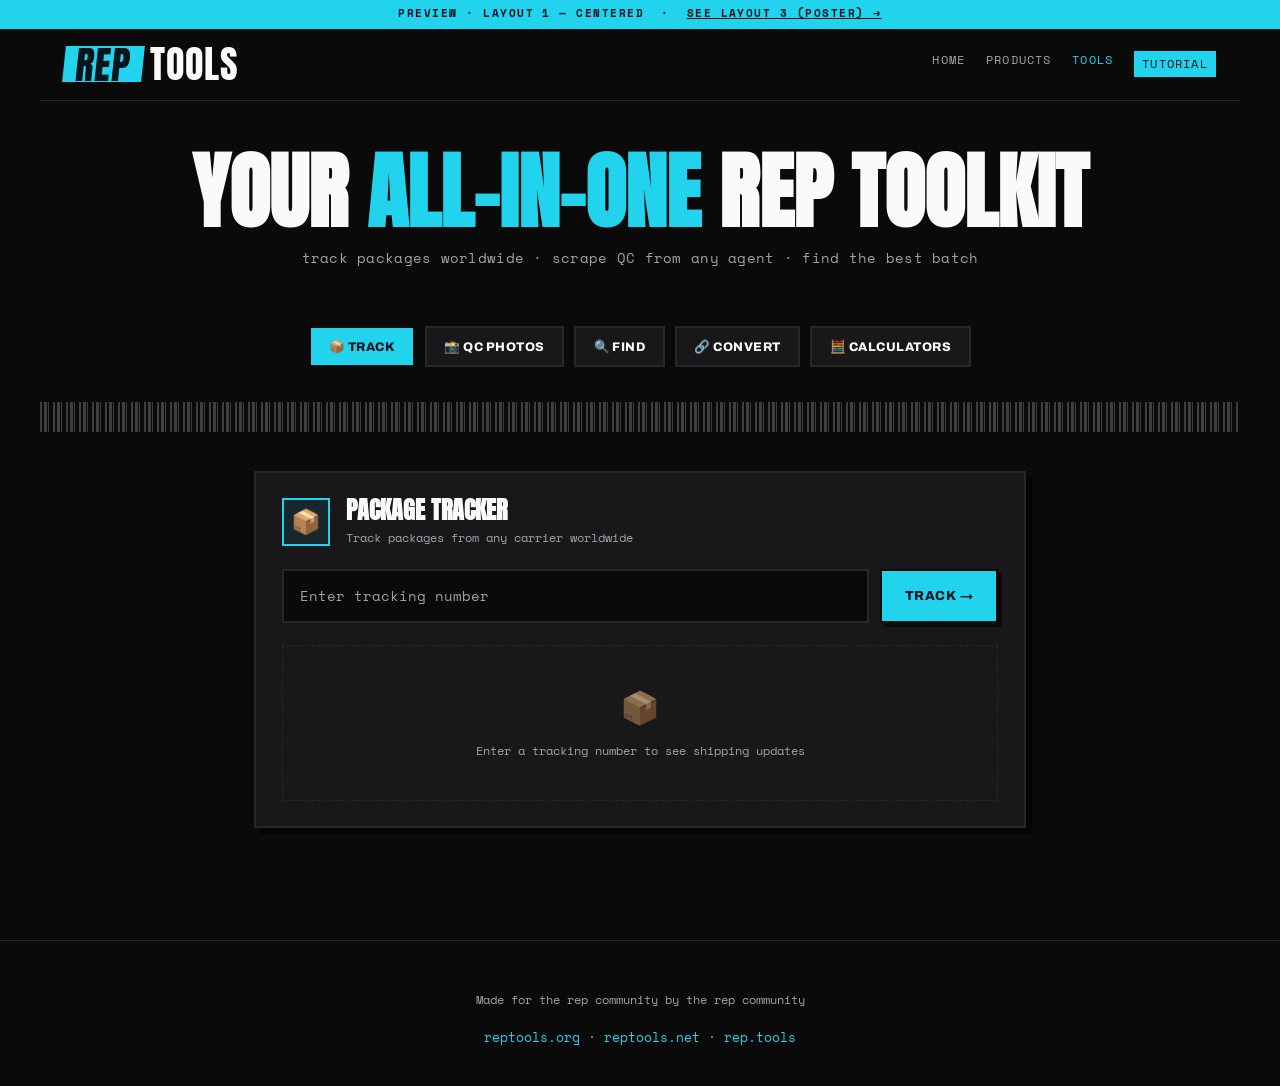
==== option1/index.html @ 3c8e62e5 "two tools-page versions: Layout 1 (Centered) vs Layout 3 (Poster), black+cyan" ====
<!doctype html>
<html lang="en">
<head>
<meta charset="utf-8">
<meta name="viewport" content="width=device-width, initial-scale=1">
<title>RepTools — Tools (Layout 1 · Centered)</title>
<link rel="stylesheet" href="../brand.css">
<style>
  *{box-sizing:border-box}
  body{background:var(--ink);color:var(--bone);font-family:var(--font-body);margin:0;line-height:1.5}
  a{color:inherit}
  .wrap{max-width:1200px;margin:0 auto;padding:0 1.5rem}

  /* compare ribbon (only on the preview, not part of the design) */
  .ribbon{background:var(--hazard);color:var(--on-hazard);font-family:var(--font-mono);font-size:.66rem;
    letter-spacing:.14em;text-transform:uppercase;text-align:center;padding:.4rem 1rem;font-weight:700}
  .ribbon a{color:var(--on-hazard);font-weight:700}

  /* header */
  header{display:flex;align-items:center;justify-content:space-between;gap:1rem;padding:1.1rem 1.5rem;
    max-width:1200px;margin:0 auto;border-bottom:1px solid var(--ink-line)}
  header nav{display:flex;gap:1.3rem;font-family:var(--font-mono);font-size:.74rem;text-transform:uppercase;letter-spacing:.1em}
  header nav a{color:var(--bone-dim);text-decoration:none}
  header nav a.active{color:var(--hazard)}
  header nav a.nav-cta{color:var(--on-hazard);background:var(--hazard);padding:.35em .7em}
  @media(max-width:620px){header nav a:not(.nav-cta){display:none}}

  /* ============ HERO — LAYOUT 1 · CENTERED CLASSIC+ ============ */
  .hero{max-width:1000px;margin:0 auto;text-align:center;padding:3.4rem 1.5rem 1.8rem}
  .hero h1{font-family:var(--font-display);text-transform:uppercase;font-size:clamp(2.6rem,7vw,5.2rem);line-height:.9;margin:0}
  .hero h1 em{color:var(--hazard);font-style:normal}
  .hero .sub{font-family:var(--font-mono);color:var(--bone-dim);font-size:.85rem;margin:1.1rem 0 0;letter-spacing:.02em}

  .tabs{display:flex;gap:.6rem;justify-content:center;flex-wrap:wrap;max-width:1200px;margin:1.8rem auto 0;padding:0 1.5rem}
  .tab{display:inline-flex;align-items:center;gap:.5ch;border:2px solid var(--ink-line);background:var(--ink-raised);color:var(--bone);
    padding:.7rem 1.1rem;font-weight:800;text-transform:uppercase;letter-spacing:.04em;font-size:.78rem;cursor:pointer;
    font-family:var(--font-body);transition:.12s var(--ease)}
  .tab:hover{border-color:var(--hazard)}
  .tab.active{background:var(--hazard);color:var(--on-hazard);border-color:var(--ink);box-shadow:4px 4px 0 var(--ink)}

  /* ============ SHARED TOOL BODY (identical across versions) ============ */
  .barcode{height:30px;max-width:1200px;margin:2.2rem auto 2.4rem;background:repeating-linear-gradient(90deg,
    var(--bone) 0 2px,transparent 2px 4px,var(--bone) 4px 7px,transparent 7px 8px,var(--bone) 8px 9px,transparent 9px 13px);opacity:.22}

  main{padding-bottom:4rem}
  .section{display:none;max-width:820px;margin:0 auto;padding:0 1.5rem}
  .section.active{display:block}

  .card{background:var(--ink-raised);border:2px solid var(--ink-line);box-shadow:6px 6px 0 rgba(0,0,0,.55);padding:1.6rem}
  .card-header{display:flex;align-items:center;gap:1rem;margin-bottom:1.4rem}
  .card-icon{width:48px;height:48px;flex:none;display:grid;place-items:center;border:2px solid var(--hazard);
    color:var(--hazard);font-size:1.5rem;background:rgba(34,211,238,.08)}
  .card-title{font-family:var(--font-display);text-transform:uppercase;font-size:1.5rem;line-height:1;margin:0}
  .card-subtitle{font-family:var(--font-mono);font-size:.72rem;color:var(--bone-dim);margin-top:.4rem}

  .input-group{display:flex;gap:.7rem;flex-wrap:wrap}
  .input-wrapper{flex:1;min-width:200px}
  .input-wrapper input{width:100%;border:2px solid var(--ink-line);background:var(--ink);color:var(--bone);
    font-family:var(--font-mono);padding:.95rem 1rem;font-size:.85rem}
  .input-wrapper input::placeholder{color:var(--bone-dim)}
  .btn{display:inline-flex;align-items:center;gap:.5ch;border:2px solid var(--ink);background:var(--hazard);color:var(--on-hazard);
    font-weight:800;text-transform:uppercase;letter-spacing:.04em;font-size:.82rem;padding:.95rem 1.4rem;cursor:pointer;
    box-shadow:4px 4px 0 var(--ink);font-family:var(--font-body);text-decoration:none;transition:.12s var(--ease)}
  .btn:hover{transform:translate(-2px,-2px);box-shadow:6px 6px 0 var(--ink)}
  .btn:active{transform:translate(2px,2px);box-shadow:1px 1px 0 var(--ink)}
  .btn--full{width:100%;justify-content:center}

  .tagrow{display:flex;flex-wrap:wrap;gap:.5rem;margin-top:1rem}
  .tag{font-family:var(--font-mono);font-size:.66rem;font-weight:700;letter-spacing:.1em;text-transform:uppercase;
    padding:.3em .6em;border:1.5px solid var(--hazard);color:var(--hazard)}

  .empty{margin-top:1.4rem;border:1px dashed var(--ink-line);padding:2.4rem 1rem;text-align:center;color:var(--bone-dim)}
  .empty .ic{font-size:2rem;display:block;margin-bottom:.6rem;opacity:.6}
  .empty p{font-family:var(--font-mono);font-size:.78rem;margin:0}

  .note{background:rgba(34,211,238,.07);border:1px solid rgba(34,211,238,.22);padding:1rem;margin-bottom:1.4rem;
    font-family:var(--font-mono);font-size:.74rem;color:var(--bone-dim);line-height:1.6}
  .note b{color:var(--hazard)}

  .subtabs{display:flex;gap:.5rem;max-width:520px;margin:0 auto 1.4rem;justify-content:center;flex-wrap:wrap}
  .subtab{border:2px solid var(--ink-line);background:var(--ink-raised);color:var(--bone-dim);font-family:var(--font-mono);
    font-size:.72rem;text-transform:uppercase;letter-spacing:.04em;padding:.55rem .9rem;cursor:pointer}
  .subtab.active{background:var(--hazard);color:var(--on-hazard);border-color:var(--ink)}

  .calc-label{display:block;font-family:var(--font-mono);font-size:.66rem;letter-spacing:.08em;text-transform:uppercase;
    color:var(--bone-dim);margin:0 0 .45rem}
  .calc-grid{display:grid;grid-template-columns:repeat(auto-fit,minmax(180px,1fr));gap:1rem;margin-bottom:1.2rem}
  .calc-input,.calc-select{width:100%;border:2px solid var(--ink-line);background:var(--ink);color:var(--bone);
    font-family:var(--font-mono);padding:.7rem .8rem;font-size:.85rem}
  .chips{display:flex;flex-wrap:wrap;gap:.5rem;margin-bottom:1.2rem}
  .chip{border:2px solid var(--ink-line);background:var(--ink);color:var(--bone);font-family:var(--font-mono);
    font-size:.72rem;padding:.5rem .8rem;cursor:pointer}
  .chip[aria-pressed="true"]{background:var(--hazard);color:var(--on-hazard);border-color:var(--ink)}
  .wip{font-family:var(--font-mono);font-size:.58rem;letter-spacing:.1em;text-transform:uppercase;color:var(--ink);
    background:var(--hazard);padding:.2em .5em;vertical-align:middle}

  footer{border-top:1px solid var(--ink-line);margin-top:3rem;padding:2.4rem 1.5rem;text-align:center;
    font-family:var(--font-mono);font-size:.74rem;color:var(--bone-dim)}
  footer a{color:var(--hazard);text-decoration:none}
  footer .dom{margin-top:1.2rem;font-size:.8rem}
</style>
</head>
<body>

<div class="ribbon">Preview · Layout 1 — Centered &nbsp;·&nbsp; <a href="../option3/">see Layout 3 (Poster) →</a></div>

<header>
  <a href="#" class="cc-wordmark cc-wordmark--lg"><span class="cc-rep">REP</span><span class="cc-tools">TOOLS</span></a>
  <nav>
    <a href="#">Home</a><a href="#">Products</a><a href="#" class="active">Tools</a><a href="#" class="nav-cta">Tutorial</a>
  </nav>
</header>

<main>
  <!-- ============ TOOLS SECTION — LAYOUT 1 (CENTERED) ============ -->
  <section class="hero">
    <h1>Your <em>All-In-One</em> Rep Toolkit</h1>
    <p class="sub">track packages worldwide · scrape QC from any agent · find the best batch</p>
  </section>
  <div class="tabs" role="tablist">
    <button class="tab active" data-section="track" role="tab">📦 Track</button>
    <button class="tab" data-section="qc" role="tab">📸 QC Photos</button>
    <button class="tab" data-section="find" role="tab">🔍 Find</button>
    <button class="tab" data-section="convert" role="tab">🔗 Convert</button>
    <button class="tab" data-section="calc" role="tab">🧮 Calculators</button>
  </div>

  <div class="barcode" aria-hidden="true"></div>

  <!-- ===== shared panels (identical to Layout 3) ===== -->
  <section id="track" class="section active">
    <div class="card">
      <div class="card-header"><div class="card-icon">📦</div><div><h2 class="card-title">Package Tracker</h2><div class="card-subtitle">Track packages from any carrier worldwide</div></div></div>
      <div class="input-group"><div class="input-wrapper"><input placeholder="Enter tracking number"></div><button class="btn"><span>Track</span><span>→</span></button></div>
      <div class="empty"><span class="ic">📦</span><p>Enter a tracking number to see shipping updates</p></div>
    </div>
  </section>

  <section id="qc" class="section">
    <div class="card">
      <div class="card-header"><div class="card-icon">📸</div><div><h2 class="card-title">QC Photo Finder</h2><div class="card-subtitle">Find QC photos from other buyers — paste any product link</div></div></div>
      <div class="input-group"><div class="input-wrapper"><input placeholder="Paste link (Kakobuy, CNFans, Weidian, Taobao, 1688…)"></div><button class="btn"><span>Find QCs</span><span>→</span></button></div>
      <div class="tagrow"><span class="tag">Kakobuy</span><span class="tag">CNFans</span><span class="tag">Weidian</span><span class="tag">Taobao</span><span class="tag">1688</span><span class="tag">Sugargoo</span></div>
      <div class="empty"><span class="ic">📸</span><p>Paste a product URL to find QC photos from other buyers</p></div>
    </div>
  </section>

  <section id="find" class="section">
    <div class="card">
      <div class="card-header"><div class="card-icon">🔍</div><div><h2 class="card-title">Product Finder</h2><div class="card-subtitle">Find best batches</div></div></div>
      <div class="note">Search our database of <b>224+ shoes</b> to find the best batch for any shoe. Data sourced from community reviews and QC comparisons.</div>
      <div class="input-group"><div class="input-wrapper"><input placeholder="Search for a shoe (e.g., Jordan 4 Black Cat, Yeezy 350, Travis Scott)"></div><button class="btn"><span>Search</span><span>→</span></button></div>
      <div class="empty"><span class="ic">🏆</span><p>Search for any shoe to find the best batch recommendations</p></div>
    </div>
  </section>

  <section id="convert" class="section">
    <div class="card">
      <div class="card-header"><div class="card-icon">🔗</div><div><h2 class="card-title">Agent Link Converter</h2><div class="card-subtitle">Paste any store or agent link — open the same item on 27 agents</div></div></div>
      <div class="input-group"><div class="input-wrapper"><input placeholder="Paste a Taobao / Weidian / 1688 link or any agent link (CNFans, Hoobuy, Kakobuy…)"></div><button class="btn"><span>Convert</span><span>→</span></button></div>
      <div class="tagrow"><span class="tag">Taobao</span><span class="tag">Weidian</span><span class="tag">1688</span><span class="tag">CNFans</span><span class="tag">Hoobuy</span><span class="tag">Kakobuy</span><span class="tag">+ more</span></div>
      <div class="empty"><span class="ic">🔗</span><p>Paste any product link to get it on every major agent</p></div>
    </div>
  </section>

  <section id="calc" class="section">
    <div class="subtabs"><button class="subtab active">💶 EU Import Fees</button><button class="subtab">📐 Size Estimator</button></div>
    <div class="card">
      <div class="card-header"><div class="card-icon">💶</div><div><h2 class="card-title">EU Haul Fee Calculator</h2><div class="card-subtitle">Duty, VAT &amp; fees on a China → EU haul after the July 1, 2026 rules</div></div></div>
      <div class="note"><b>From July 1, 2026:</b> the EU charges a flat €3 customs duty per item-category on parcels ≤€150 — e.g. shoes + hoodie + tee = 3 categories = €9.</div>
      <div class="calc-grid">
        <div><label class="calc-label">Haul value (optional)</label><div style="display:flex;gap:.5rem"><select class="calc-select" style="max-width:95px"><option>€ EUR</option><option>$ USD</option><option>¥ CNY</option></select><input class="calc-input" placeholder="120"></div></div>
        <div><label class="calc-label">Shipping (optional)</label><input class="calc-input" placeholder="0"></div>
      </div>
      <label class="calc-label">What's in your haul? — tap each type (each = one €3 charge)</label>
      <div class="chips"><button class="chip" aria-pressed="false">👟 Shoes</button><button class="chip" aria-pressed="false">🧥 Jacket</button><button class="chip" aria-pressed="false">👚 Hoodie</button><button class="chip" aria-pressed="false">👕 Tee</button><button class="chip" aria-pressed="false">👖 Pants</button><button class="chip" aria-pressed="false">👜 Bag</button><button class="chip" aria-pressed="false">🧢 Hat</button></div>
      <button class="btn btn--full"><span>Calculate fees</span><span>→</span></button>
    </div>
  </section>
</main>

<footer>
  <p>Made for the rep community by the rep community</p>
  <div class="dom"><a href="#">reptools.org</a> · <a href="#">reptools.net</a> · <a href="#">rep.tools</a></div>
</footer>

<script>
  document.querySelectorAll('.tab').forEach(t=>t.addEventListener('click',()=>{
    document.querySelectorAll('.tab').forEach(x=>x.classList.remove('active'));
    t.classList.add('active');
    const id=t.dataset.section;
    document.querySelectorAll('.section').forEach(s=>s.classList.toggle('active', s.id===id));
    window.scrollTo({top:0,behavior:'smooth'});
  }));
  document.querySelectorAll('.chip').forEach(c=>c.addEventListener('click',()=>{
    const p=c.getAttribute('aria-pressed')==='true'; c.setAttribute('aria-pressed', String(!p));
  }));
  document.querySelectorAll('.subtab').forEach((s,i,all)=>s.addEventListener('click',()=>{all.forEach(x=>x.classList.remove('active'));s.classList.add('active');}));
</script>
</body>
</html>
---- brand.css ----
/* ============================================================
   RepTools brand layer — streetwear-maximalist UI (CARGO CULT)
   on the ORIGINAL cyan + purple palette.
   Single source of truth: tokens, fonts, wordmark, components.
   Linked into every template <head> BEFORE its inline <style>.
   Back-compat aliases flip the old inline tokens to these, so
   existing var(--accent-primary)/etc. references reskin for free
   (each template removes its own inline :root color block).
   Token NAMES are kept from the maximalist build; only the
   VALUES are the original palette (cyan primary, purple secondary).
   ============================================================ */

@import url('https://fonts.googleapis.com/css2?family=Anton&family=Archivo:wght@400;500;600;700;800;900&family=Space+Mono:wght@400;700&display=swap');

:root{
  /* base */
  --ink:        #0a0a0b;   /* near-black — primary bg */
  --ink-raised: #18181b;   /* raised panels / cards */
  --ink-line:   #27272a;   /* borders on ink */
  --bone:       #fafafa;   /* off-white — primary text / inverted surfaces */
  --bone-dim:   #a1a1aa;   /* muted text */

  /* the loud triad (original palette) */
  --hazard:     #22d3ee;   /* PRIMARY — cyan */
  --hazard-deep:#06b6d4;   /* pressed / hover */
  --acid:       #a855f7;   /* secondary — purple */
  --stamp:      #a855f7;   /* decorative stamp accent — purple */

  /* status */
  --gl:         #22c55e;   /* green light / delivered */
  --rl:         #ef4444;   /* red light / issue */
  --pending:    #f59e0b;   /* in transit / amber */

  --on-hazard:  #06141c;   /* dark text on cyan */
  --on-bone:    #0a0a0b;   /* dark text on bone surfaces */

  /* type (the UI you liked — kept) */
  --font-display: 'Anton', 'Arial Narrow', sans-serif;
  --font-body:    'Archivo', system-ui, sans-serif;
  --font-mono:    'Space Mono', ui-monospace, monospace;
  --step-hero: clamp(3.25rem, 11vw, 8.5rem);

  --ease: cubic-bezier(0.22, 1, 0.36, 1);

  /* ---- back-compat aliases (old inline tokens -> brand layer) ---- */
  --bg-primary:      var(--ink);
  --bg-secondary:    var(--ink-raised);
  --bg-card:         var(--ink-raised);
  --bg-elevated:     var(--ink-raised);
  --border-color:    var(--ink-line);
  --text-primary:    var(--bone);
  --text-secondary:  var(--bone-dim);
  --text-muted:      #8b8b99;            /* muted, AA on ink */
  --accent-primary:  var(--hazard);
  --accent-secondary:var(--acid);
  --accent-success:  var(--gl);
  --accent-tertiary: var(--pending);
  --on-accent:       var(--on-hazard);
  --cy:              var(--hazard);      /* measurements.html */
  --accent-gradient: var(--hazard);      /* contact.html (no gradient) */
}

/* ---------------- wordmark: woven-tag [REP]TOOLS lockup -------- */
.cc-wordmark{
  display:inline-flex; align-items:center; gap:.4ch;
  font-family:var(--font-display); text-transform:uppercase;
  letter-spacing:.02em; line-height:.8; text-decoration:none;
  color:var(--bone);
}
.cc-wordmark .cc-rep{
  background:var(--hazard); color:var(--on-hazard);
  padding:.1em .32em .04em; transform:skewX(-6deg);
}
.cc-wordmark .cc-tools{ color:var(--bone); }
.cc-wordmark--lg{ font-size:clamp(1.6rem,3.4vw,2.4rem); }
.cc-wordmark__sub{
  display:block; font-family:var(--font-mono); font-size:.6rem;
  letter-spacing:.22em; color:var(--hazard); margin-top:.35em;
  text-transform:uppercase;
}

/* ---------------- display heading utility --------------------- */
.cc-display{
  font-family:var(--font-display); text-transform:uppercase;
  line-height:.86; letter-spacing:.005em; font-weight:400;
}
.cc-display--outline{
  color:transparent;
  -webkit-text-stroke:2px var(--bone); /* solid stroke, NOT gradient fill */
}

/* ---------------- hard-edged button --------------------------- */
.cc-btn{
  --bsh:var(--hazard);
  display:inline-flex; align-items:center; gap:.6ch;
  font-family:var(--font-body); font-weight:800; text-transform:uppercase;
  letter-spacing:.04em; font-size:.9rem; line-height:1;
  padding:.95em 1.4em; border:2px solid var(--ink);
  background:var(--hazard); color:var(--on-hazard); cursor:pointer;
  box-shadow:4px 4px 0 var(--ink); text-decoration:none;
  transition:transform .15s var(--ease), box-shadow .15s var(--ease), background .15s var(--ease);
}
.cc-btn:hover{ transform:translate(-2px,-2px); box-shadow:6px 6px 0 var(--ink); }
.cc-btn:active{ transform:translate(2px,2px); box-shadow:1px 1px 0 var(--ink); }
.cc-btn--ghost{
  background:transparent; color:var(--bone); border-color:var(--bone);
  box-shadow:4px 4px 0 var(--hazard);
}
.cc-btn--ghost:hover{ background:var(--bone); color:var(--on-bone); }

/* ---------------- hard box (sticker-on-wall depth) ------------ */
.cc-box{
  background:var(--ink-raised); border:2px solid var(--ink-line);
  box-shadow:6px 6px 0 rgba(0,0,0,.55);
}
.cc-box--hazard{ border-color:var(--hazard); box-shadow:6px 6px 0 var(--hazard); }

/* ---------------- mono tag chip ------------------------------- */
.cc-tag{
  display:inline-flex; align-items:center; gap:.5ch;
  font-family:var(--font-mono); font-size:.68rem; font-weight:700;
  letter-spacing:.14em; text-transform:uppercase;
  padding:.3em .6em; border:1.5px solid currentColor; color:var(--hazard);
}
.cc-tag--gl{ color:var(--gl); }
.cc-tag--rl{ color:var(--rl); }
.cc-tag--pending{ color:var(--pending); }

/* ---------------- customs-stamp badge ------------------------- */
.cc-stamp{
  display:inline-grid; place-items:center; text-align:center;
  font-family:var(--font-display); text-transform:uppercase;
  color:var(--stamp); border:3px solid var(--stamp); border-radius:6px;
  padding:.4em .7em; transform:rotate(-8deg); letter-spacing:.04em;
  line-height:.9; opacity:.92;
}

/* ---------------- tracking ticker / marquee ------------------- */
.cc-ticker{
  overflow:hidden; white-space:nowrap; border-block:2px solid var(--ink-line);
  background:var(--ink); padding-block:.55rem;
}
.cc-ticker__track{
  display:inline-block; will-change:transform;
  animation:cc-marquee 38s linear infinite;
  font-family:var(--font-mono); font-size:.8rem; letter-spacing:.12em;
  text-transform:uppercase; color:var(--bone-dim);
}
.cc-ticker__track span{ color:var(--hazard); }
.cc-ticker:hover .cc-ticker__track{ animation-play-state:paused; }
@keyframes cc-marquee{ from{transform:translateX(0)} to{transform:translateX(-50%)} }

/* ---------------- barcode divider strip ----------------------- */
.cc-barcode{
  height:34px; width:100%;
  background:repeating-linear-gradient(90deg,
    var(--ink) 0 2px, transparent 2px 4px,
    var(--ink) 4px 7px, transparent 7px 8px,
    var(--ink) 8px 9px, transparent 9px 13px);
  opacity:.5;
}

/* ---------------- global focus ring --------------------------- */
:where(a,button,input,select,textarea,[tabindex],[role="button"]):focus-visible{
  outline:3px solid var(--hazard); outline-offset:2px;
}

@media (prefers-reduced-motion: reduce){
  .cc-ticker__track{ animation:none; }
  .cc-btn{ transition:none; }
}
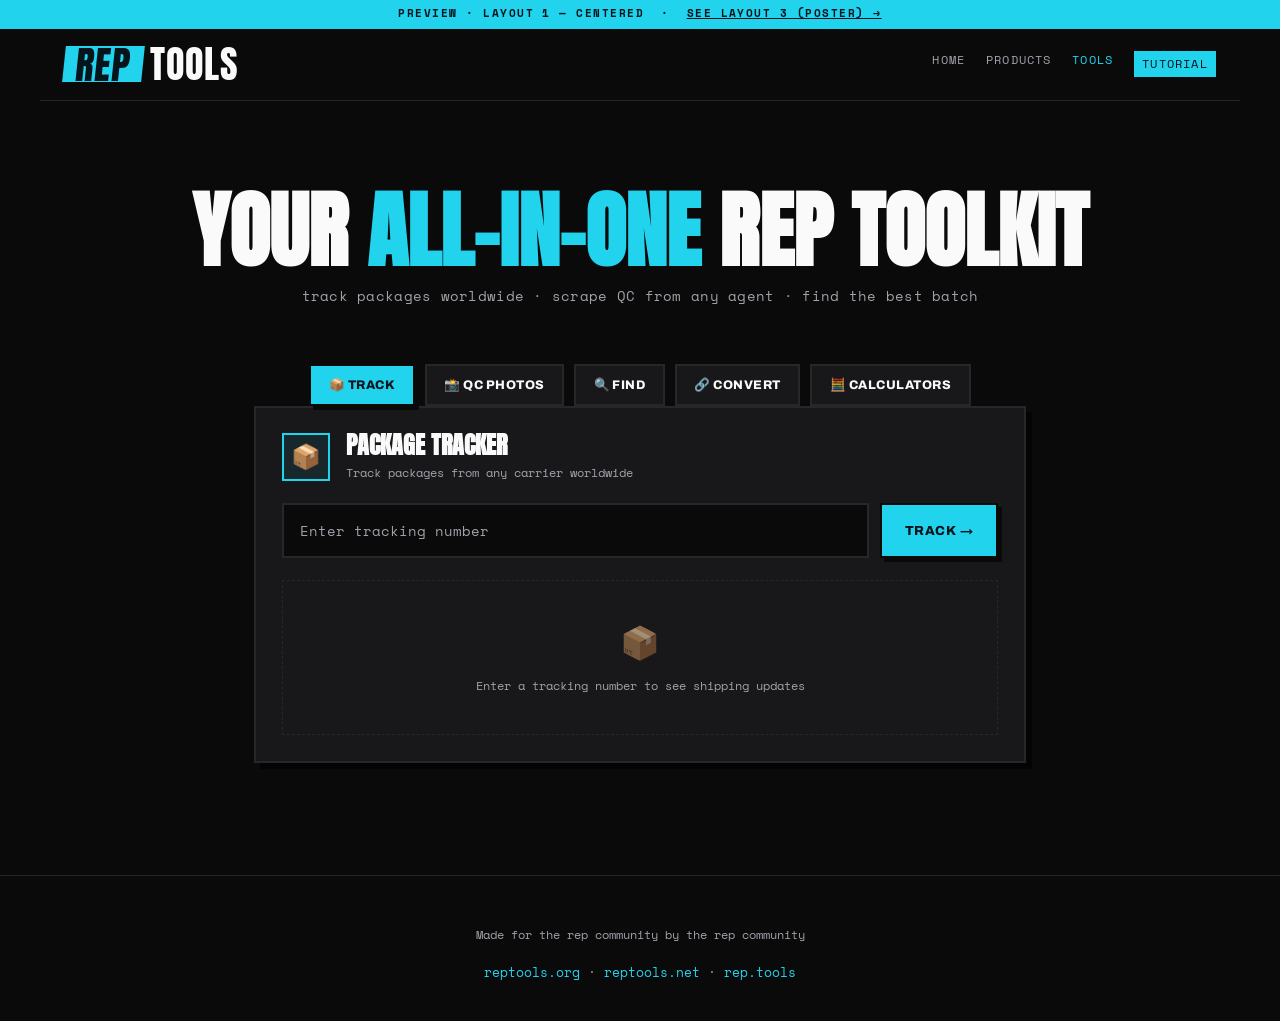
==== commit 807f9826: "remove barcode divider from both layouts" ====
--- a/option1/index.html
+++ b/option1/index.html
@@ -39,10 +39,7 @@
   .tab.active{background:var(--hazard);color:var(--on-hazard);border-color:var(--ink);box-shadow:4px 4px 0 var(--ink)}
 
   /* ============ SHARED TOOL BODY (identical across versions) ============ */
-  .barcode{height:30px;max-width:1200px;margin:2.2rem auto 2.4rem;background:repeating-linear-gradient(90deg,
-    var(--bone) 0 2px,transparent 2px 4px,var(--bone) 4px 7px,transparent 7px 8px,var(--bone) 8px 9px,transparent 9px 13px);opacity:.22}
-
-  main{padding-bottom:4rem}
+  main{padding-bottom:4rem;padding-top:2.4rem}
   .section{display:none;max-width:820px;margin:0 auto;padding:0 1.5rem}
   .section.active{display:block}
 
@@ -125,8 +122,6 @@
     <button class="tab" data-section="calc" role="tab">🧮 Calculators</button>
   </div>
 
-  <div class="barcode" aria-hidden="true"></div>
-
   <!-- ===== shared panels (identical to Layout 3) ===== -->
   <section id="track" class="section active">
     <div class="card">
